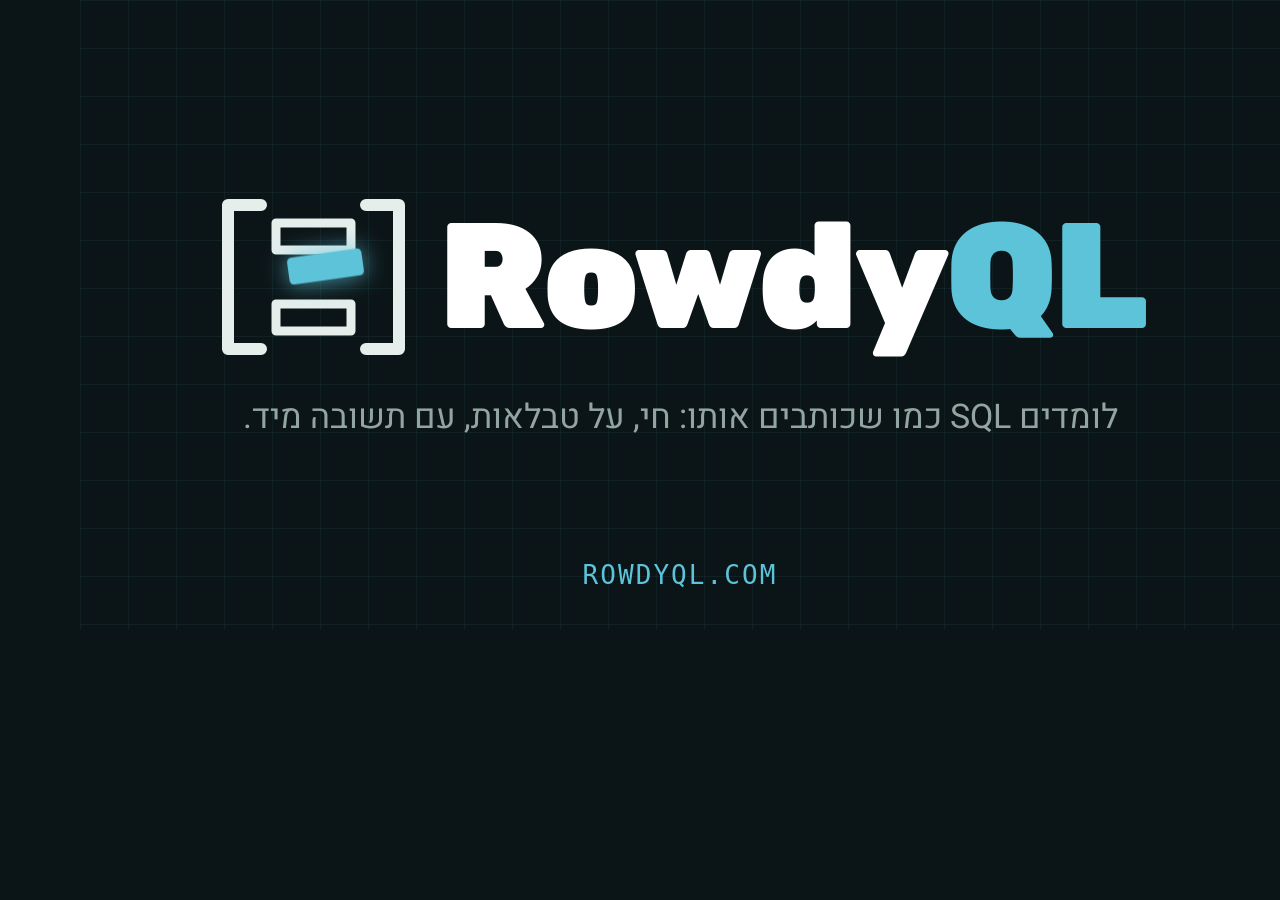
==== og-src.html @ dfff692b "Logo (brackets + rows, rowdy row as cursor): intro sequence that flies into the header while the lan" ====
<!doctype html><html lang="he" dir="rtl"><head><meta charset="utf-8"><link rel="stylesheet" href="https://fonts.googleapis.com/css2?family=Rubik:wght@900&family=Heebo:wght@500&display=swap"><style>
body{margin:0;width:1200px;height:630px;background:#0B1416;color:#E6EEEC;font-family:Heebo,sans-serif;display:grid;place-items:center;overflow:hidden;position:relative}
.grid{position:absolute;inset:0;background-image:linear-gradient(rgba(92,195,217,.07) 1px,transparent 1px),linear-gradient(90deg,rgba(92,195,217,.07) 1px,transparent 1px);background-size:48px 48px}
.logo{display:flex;align-items:center;gap:28px;direction:ltr;position:relative}
.logo svg{height:150px;width:auto;overflow:visible}
.wm{font-family:Rubik,sans-serif;font-weight:900;font-size:150px;letter-spacing:-.02em;color:#fff}.wm i{font-style:normal;color:#5CC3D9}
.tag{position:relative;margin-top:26px;font-size:34px;color:#93A5A1;text-align:center}
.url{position:absolute;bottom:40px;left:0;right:0;text-align:center;font:500 26px "IBM Plex Mono",Consolas,monospace;color:#5CC3D9;letter-spacing:.08em}
</style></head><body><div class="grid"></div><div><div class="logo"><svg viewBox="0 0 130 100"><g fill="none" stroke="#E6EEEC" stroke-linecap="round" stroke-linejoin="round"><path d="M30 2h-22v96h22" stroke-width="8"/><path d="M100 2h22v96h-22" stroke-width="8"/><path d="M40 14h50v18h-50z" stroke-width="6"/><path d="M40 68h50v18h-50z" stroke-width="6"/></g><rect x="40" y="41" width="50" height="18" rx="3" fill="#5CC3D9" transform="translate(8,-7) rotate(-8 65 50)" style="filter:drop-shadow(0 0 8px rgba(92,195,217,.8))"/></svg><span class="wm">Rowdy<i>QL</i></span></div><div class="tag">לומדים SQL כמו שכותבים אותו: חי, על טבלאות, עם תשובה מיד.</div></div><div class="url">ROWDYQL.COM</div></body></html>
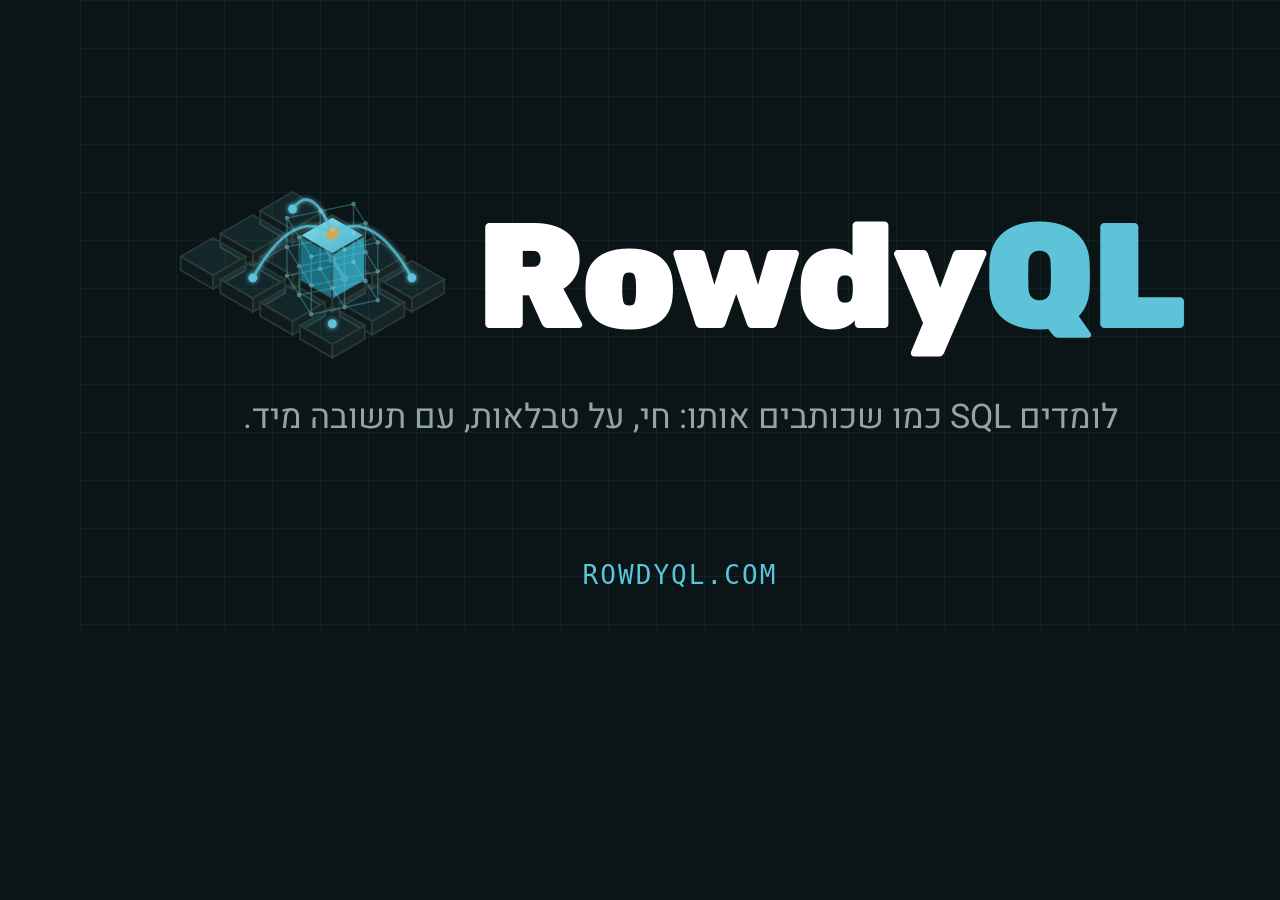
==== commit 52784550: "New logo: rising cell with hologram lattice Intro sequence (grid lands in triplets, cell pushes out " ====
--- a/og-src.html
+++ b/og-src.html
@@ -2,8 +2,85 @@
 body{margin:0;width:1200px;height:630px;background:#0B1416;color:#E6EEEC;font-family:Heebo,sans-serif;display:grid;place-items:center;overflow:hidden;position:relative}
 .grid{position:absolute;inset:0;background-image:linear-gradient(rgba(92,195,217,.07) 1px,transparent 1px),linear-gradient(90deg,rgba(92,195,217,.07) 1px,transparent 1px);background-size:48px 48px}
 .logo{display:flex;align-items:center;gap:28px;direction:ltr;position:relative}
-.logo svg{height:150px;width:auto;overflow:visible}
+:root{--iso-stroke:#2B3A37;--iso-top:rgba(92,195,217,.10);--iso-left:#0F1B1D;--iso-right:#152524;--iso-socket:rgba(92,195,217,.28);--iso-lift-l:#1C6F7F;--iso-lift-r:#2F97AD;--iso-line:#5CC3D9;--iso-dot:#8FE0EF;--iso-glow:url(#isoGlow)}
+.logo svg{height:170px;width:auto;overflow:visible}
+/* ==ISO-CSS== the mark: isometric table grid, one cell risen from its socket, a hologram lattice around it */
+.iso .fc{stroke:var(--iso-stroke);stroke-width:1}
+.iso .tp{fill:var(--iso-top)}.iso .lf{fill:var(--iso-left)}.iso .rt{fill:var(--iso-right)}
+.iso .sk .tp{fill:var(--iso-socket)}
+.iso .lft .tp{fill:url(#isoGrad)}.iso .lft .lf{fill:var(--iso-lift-l)}.iso .lft .rt{fill:var(--iso-lift-r)}
+.iso .eg{fill:none;stroke:var(--iso-line);stroke-width:1.6;stroke-linecap:round;opacity:.85;filter:var(--iso-glow)}
+.iso .nd{fill:var(--iso-line);filter:var(--iso-glow);transform-box:fill-box;transform-origin:center}
+.iso .nd.am{fill:#E8A33A}
+.iso .hl{opacity:.5}
+.iso .hl line{stroke:var(--iso-line);stroke-width:.8;fill:none;opacity:.7}
+.iso .hl circle{fill:var(--iso-dot)}
+.iso .hl .hrow{stroke:var(--iso-line);stroke-width:2;fill:none}
+.iso .a{opacity:0;transition:opacity .6s ease,transform .7s cubic-bezier(.2,.8,.2,1)}
+.iso .a.in{opacity:1;transform:none}
+.iso .gc.a{transform:translateY(10px);transition:opacity .3s ease,transform .42s cubic-bezier(.2,.8,.2,1)}
+.iso .hl.a{opacity:0}.iso .hl.a.in{opacity:.5}
+.iso .dr{stroke-dasharray:300;stroke-dashoffset:300;transition:stroke-dashoffset .75s ease}
+.iso .dr.in{stroke-dashoffset:0}
+.iso .pu:not(.a),.iso .pu.in{animation:npulse 1.8s ease-in-out infinite}
+@keyframes npulse{50%{opacity:.45;transform:scale(.8)}}
+/* ==/ISO-CSS== */
+
 .wm{font-family:Rubik,sans-serif;font-weight:900;font-size:150px;letter-spacing:-.02em;color:#fff}.wm i{font-style:normal;color:#5CC3D9}
 .tag{position:relative;margin-top:26px;font-size:34px;color:#93A5A1;text-align:center}
 .url{position:absolute;bottom:40px;left:0;right:0;text-align:center;font:500 26px "IBM Plex Mono",Consolas,monospace;color:#5CC3D9;letter-spacing:.08em}
-</style></head><body><div class="grid"></div><div><div class="logo"><svg viewBox="0 0 130 100"><g fill="none" stroke="#E6EEEC" stroke-linecap="round" stroke-linejoin="round"><path d="M30 2h-22v96h22" stroke-width="8"/><path d="M100 2h22v96h-22" stroke-width="8"/><path d="M40 14h50v18h-50z" stroke-width="6"/><path d="M40 68h50v18h-50z" stroke-width="6"/></g><rect x="40" y="41" width="50" height="18" rx="3" fill="#5CC3D9" transform="translate(8,-7) rotate(-8 65 50)" style="filter:drop-shadow(0 0 8px rgba(92,195,217,.8))"/></svg><span class="wm">Rowdy<i>QL</i></span></div><div class="tag">לומדים SQL כמו שכותבים אותו: חי, על טבלאות, עם תשובה מיד.</div></div><div class="url">ROWDYQL.COM</div></body></html>
+</style></head><body><div class="grid"></div><div><div class="logo"><svg class="mark" data-holo aria-hidden="true"></svg><span class="wm">Rowdy<i>QL</i></span></div><div class="tag">לומדים SQL כמו שכותבים אותו: חי, על טבלאות, עם תשובה מיד.</div></div><div class="url">ROWDYQL.COM</div><script>
+/* ==HOLO== the mark, generated: isometric grid, the cell that rises out of its socket, and the rotating hologram lattice */
+const HOLO = (() => {
+  const CO = Math.cos(Math.PI / 6), SI = Math.sin(Math.PI / 6);
+  const P = (x, y, z) => [(x - y) * CO, (x + y) * SI - z];
+  const f = n => n.toFixed(2);
+  const poly = (pts, cls) => '<polygon class="' + cls + '" points="' + pts.map(q => f(q[0]) + ',' + f(q[1])).join(' ') + '"/>';
+  const box = (x, y, w, h, z, cls) => { const t = [P(x, y, z), P(x + w, y, z), P(x + w, y + w, z), P(x, y + w, z)]; const l = [P(x, y + w, z), P(x + w, y + w, z), P(x + w, y + w, z - h), P(x, y + w, z - h)]; const r = [P(x + w, y, z), P(x + w, y + w, z), P(x + w, y + w, z - h), P(x + w, y, z - h)]; return '<g class="' + cls + '">' + poly(l, 'fc lf') + poly(r, 'fc rt') + poly(t, 'fc tp') + '</g>'; };
+  const cell = 22, gap = 5, cols = 4, rows = 3, LIFT = 26, OVER = 9, LI = 2, LJ = 1;
+  const cx = LI * (cell + gap) + cell / 2, cy = LJ * (cell + gap) + cell / 2;
+  const VIEW = '-68 0 160 100';
+  function defs(){ const x = LI * (cell + gap), y = LJ * (cell + gap); const L = P(x, y + cell, 0), M = P(x + cell, y + cell, 0), R = P(x + cell, y, 0);
+    return '<svg width="0" height="0" style="position:absolute" aria-hidden="true"><defs><filter id="isoGlow" x="-50%" y="-50%" width="200%" height="200%"><feGaussianBlur stdDeviation="1.6" result="b"/><feMerge><feMergeNode in="b"/><feMergeNode in="SourceGraphic"/></feMerge></filter><linearGradient id="isoGrad" x1="0" y1="0" x2="1" y2="1"><stop offset="0" stop-color="#8FE0EF"/><stop offset="1" stop-color="#3FB1C9"/></linearGradient><clipPath id="isoSocket"><polygon points="' + f(L[0]) + ',' + f(L[1]) + ' ' + f(M[0]) + ',' + f(M[1]) + ' ' + f(R[0]) + ',' + f(R[1]) + ' ' + f(R[0]) + ',-300 ' + f(L[0]) + ',-300"/></clipPath></defs></svg>'; }
+  function build(anim){ let out = ''; const centers = {};
+    for (let j = 0; j < rows; j++) for (let i = 0; i < cols; i++) { const x = i * (cell + gap), y = j * (cell + gap); const lift = (i === LI && j === LJ); centers[i + ',' + j] = P(x + cell / 2, y + cell / 2, 1);
+      out += '<g class="gc' + (anim ? ' a' : '') + '" style="--d:' + (i * 150 + j * 25) + 'ms">' + box(x, y, cell, 8, 0, lift ? 'sk' : '') + '</g>';
+      if (lift) out += '<g clip-path="url(#isoSocket)"><g class="lft lc" style="' + (anim ? 'opacity:0;transform:translateY(' + LIFT + 'px)' : '') + '">' + box(x, y, cell, 30, LIFT, 'lft') + '</g></g>'; }
+    const top = P(cx, cy, LIFT + 1); const from = ['0,0', '3,0', '1,2', '3,2'];
+    from.forEach((k, i) => { const a = centers[k]; out += '<path class="eg' + (anim ? ' dr' : '') + '" style="--d:' + (2360 + i * 90) + 'ms" d="M' + f(a[0]) + ',' + f(a[1]) + ' Q' + f((a[0] + top[0]) / 2) + ',' + f(Math.min(a[1], top[1]) - 16) + ' ' + f(top[0]) + ',' + f(top[1]) + '"/>'; });
+    from.forEach((k, i) => { const c = centers[k]; out += '<circle class="nd pu' + (anim ? ' a' : '') + '" style="--d:' + (2610 + i * 60) + 'ms;animation-delay:' + (i * .3) + 's" cx="' + f(c[0]) + '" cy="' + f(c[1]) + '" r="2.6"/>'; });
+    out += '<circle class="nd am' + (anim ? ' a' : '') + '" style="--d:2860ms" cx="' + f(top[0]) + '" cy="' + f(top[1]) + '" r="3.2"/>';
+    out += '<g class="hl hgrp' + (anim ? ' a' : '') + '" style="--d:2960ms"></g>';
+    return out; }
+  function lattice(theta){ const n = 3, d = 17, zBase = LIFT - 31, half = (n - 1) * d / 2; const pts = [];
+    for (let z = 0; z < n; z++) for (let y = 0; y < n; y++) for (let x = 0; x < n; x++) { const lx = x * d - half, ly = y * d - half; const rx = lx * Math.cos(theta) - ly * Math.sin(theta), ry = lx * Math.sin(theta) + ly * Math.cos(theta); pts.push({ x, y, z, p: P(cx + rx, cy + ry, zBase + z * d) }); }
+    const at = (x, y, z) => pts[z * n * n + y * n + x]; let out = '';
+    pts.forEach(q => { [[1,0,0],[0,1,0],[0,0,1]].forEach(dv => { if (q.x + dv[0] < n && q.y + dv[1] < n && q.z + dv[2] < n) { const b = at(q.x + dv[0], q.y + dv[1], q.z + dv[2]); out += '<line x1="' + f(q.p[0]) + '" y1="' + f(q.p[1]) + '" x2="' + f(b.p[0]) + '" y2="' + f(b.p[1]) + '"/>'; } }); });
+    const row = [at(0, 1, 1), at(1, 1, 1), at(2, 1, 1)]; out += '<polyline class="hrow" points="' + row.map(r => f(r.p[0]) + ',' + f(r.p[1])).join(' ') + '"/>';
+    pts.forEach(q => { const on = q.y === 1 && q.z === 1; out += '<circle cx="' + f(q.p[0]) + '" cy="' + f(q.p[1]) + '" r="' + (on ? 2.2 : 1.3) + '"' + (on ? ' style="fill:var(--iso-line)"' : '') + '/>'; });
+    return out; }
+  const reduce = matchMedia('(prefers-reduced-motion: reduce)').matches; const spinning = []; let raf = 0, last = 0;
+  function spin(now){ raf = requestAnimationFrame(spin); if (now - last < 33 || document.hidden) return; last = now;
+    for (let i = spinning.length - 1; i >= 0; i--) { const g = spinning[i]; if (!g.isConnected) { spinning.splice(i, 1); continue; } if (g.checkVisibility && !g.checkVisibility()) continue; g.innerHTML = lattice((now - g._t0) * 0.00032); }
+    if (!spinning.length) { cancelAnimationFrame(raf); raf = 0; } }
+  function mount(svg, anim){ if (!svg || svg.dataset.mounted) return svg; svg.dataset.mounted = '1'; svg.setAttribute('viewBox', VIEW); svg.classList.add('iso'); svg.innerHTML = build(anim);
+    const g = svg.querySelector('.hgrp'); g._t0 = performance.now(); if (reduce) g.innerHTML = lattice(.4); else { g.innerHTML = lattice(0); spinning.push(g); if (!raf) raf = requestAnimationFrame(spin); } return svg; }
+  function mountAll(root){ (root || document).querySelectorAll('svg[data-holo]').forEach(sv => mount(sv, sv.dataset.holo === 'anim')); }
+  /* the intro: grid lands in column triplets, the cell pushes out of its socket (exponential thrust, coast, settle), then the wiring and the hologram */
+  function play(svg){ if (!svg) return;
+    svg.querySelectorAll('.a, .dr').forEach(e => { const d = parseInt(e.style.getPropertyValue('--d') || '0') || 0; setTimeout(() => e.classList.add('in'), 80 + d); });
+    const cellG = svg.querySelector('.lc'); if (!cellG) return; const t0 = performance.now() + 960; const TA = 700, TB = 230, TC = 460, H = LIFT + OVER;
+    const step = () => { const t = performance.now() - t0;
+      if (t < 0) { cellG.style.opacity = Math.max(0, Math.min(1, (t + 420) / 320)).toFixed(2); requestAnimationFrame(step); return; } cellG.style.opacity = 1;
+      let h; if (t < TA) { const u = t / TA; h = .8 * H * (Math.exp(3.2 * u) - 1) / (Math.exp(3.2) - 1); }
+      else if (t < TA + TB) { const u = (t - TA) / TB; h = .8 * H + .2 * H * (1 - (1 - u) * (1 - u)); }
+      else if (t < TA + TB + TC) { const u = (t - TA - TB) / TC; const e = u < .5 ? 2 * u * u : 1 - Math.pow(-2 * u + 2, 2) / 2; h = H - OVER * e; }
+      else h = LIFT;
+      cellG.style.transform = 'translateY(' + (LIFT - h).toFixed(2) + 'px)'; if (t < TA + TB + TC + 50) requestAnimationFrame(step); };
+    requestAnimationFrame(step); }
+  if (!document.getElementById('isoGlow')) document.body.insertAdjacentHTML('afterbegin', defs());
+  mountAll();
+  return { mount, mountAll, play };
+})();
+/* ==/HOLO== */
+</script></body></html>
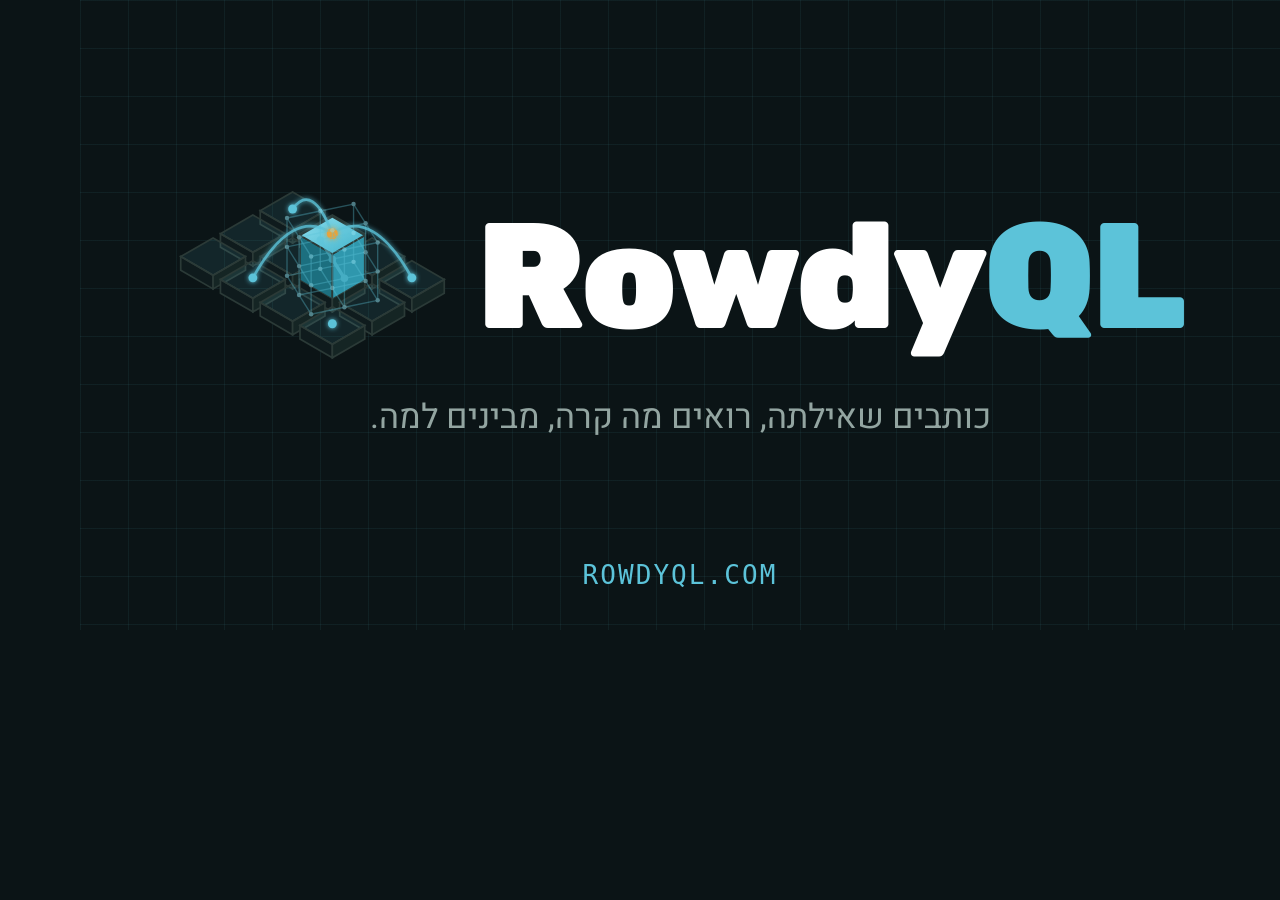
==== commit 84a33926: "Landing copy refresh + saved-progress popup for returning users Headline "כותבים שאילתה, רואים מה קר" ====
--- a/og-src.html
+++ b/og-src.html
@@ -29,7 +29,7 @@
 .wm{font-family:Rubik,sans-serif;font-weight:900;font-size:150px;letter-spacing:-.02em;color:#fff}.wm i{font-style:normal;color:#5CC3D9}
 .tag{position:relative;margin-top:26px;font-size:34px;color:#93A5A1;text-align:center}
 .url{position:absolute;bottom:40px;left:0;right:0;text-align:center;font:500 26px "IBM Plex Mono",Consolas,monospace;color:#5CC3D9;letter-spacing:.08em}
-</style></head><body><div class="grid"></div><div><div class="logo"><svg class="mark" data-holo aria-hidden="true"></svg><span class="wm">Rowdy<i>QL</i></span></div><div class="tag">לומדים SQL כמו שכותבים אותו: חי, על טבלאות, עם תשובה מיד.</div></div><div class="url">ROWDYQL.COM</div><script>
+</style></head><body><div class="grid"></div><div><div class="logo"><svg class="mark" data-holo aria-hidden="true"></svg><span class="wm">Rowdy<i>QL</i></span></div><div class="tag">כותבים שאילתה, רואים מה קרה, מבינים למה.</div></div><div class="url">ROWDYQL.COM</div><script>
 /* ==HOLO== the mark, generated: isometric grid, the cell that rises out of its socket, and the rotating hologram lattice */
 const HOLO = (() => {
   const CO = Math.cos(Math.PI / 6), SI = Math.sin(Math.PI / 6);
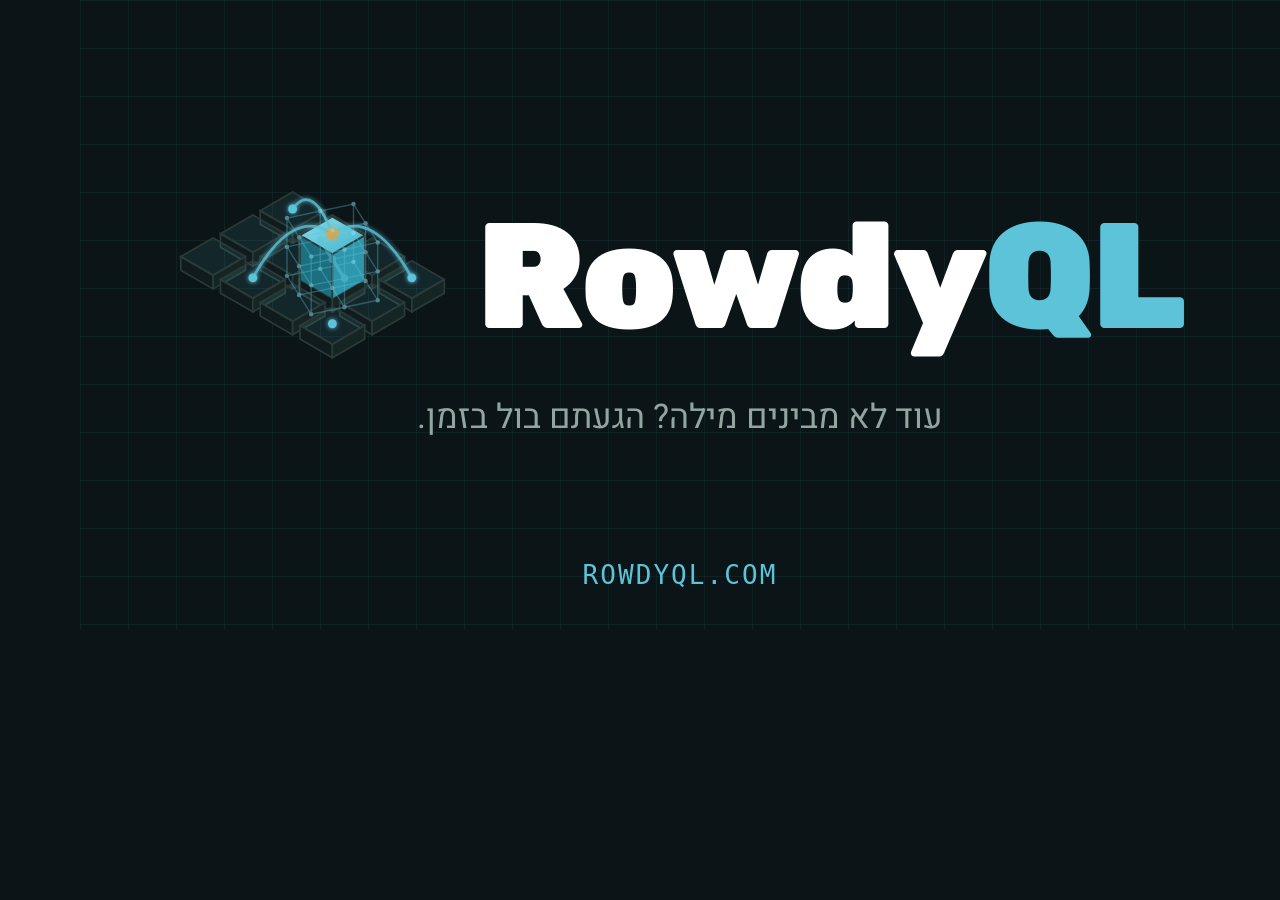
==== commit 1411ce36: "Landing headline v3: jargon line, "perfect timing", CTA "start here" Co-Authored-By: Claude Fable 5." ====
--- a/og-src.html
+++ b/og-src.html
@@ -29,7 +29,7 @@
 .wm{font-family:Rubik,sans-serif;font-weight:900;font-size:150px;letter-spacing:-.02em;color:#fff}.wm i{font-style:normal;color:#5CC3D9}
 .tag{position:relative;margin-top:26px;font-size:34px;color:#93A5A1;text-align:center}
 .url{position:absolute;bottom:40px;left:0;right:0;text-align:center;font:500 26px "IBM Plex Mono",Consolas,monospace;color:#5CC3D9;letter-spacing:.08em}
-</style></head><body><div class="grid"></div><div><div class="logo"><svg class="mark" data-holo aria-hidden="true"></svg><span class="wm">Rowdy<i>QL</i></span></div><div class="tag">כותבים שאילתה, רואים מה קרה, מבינים למה.</div></div><div class="url">ROWDYQL.COM</div><script>
+</style></head><body><div class="grid"></div><div><div class="logo"><svg class="mark" data-holo aria-hidden="true"></svg><span class="wm">Rowdy<i>QL</i></span></div><div class="tag">עוד לא מבינים מילה? הגעתם בול בזמן.</div></div><div class="url">ROWDYQL.COM</div><script>
 /* ==HOLO== the mark, generated: isometric grid, the cell that rises out of its socket, and the rotating hologram lattice */
 const HOLO = (() => {
   const CO = Math.cos(Math.PI / 6), SI = Math.sin(Math.PI / 6);
